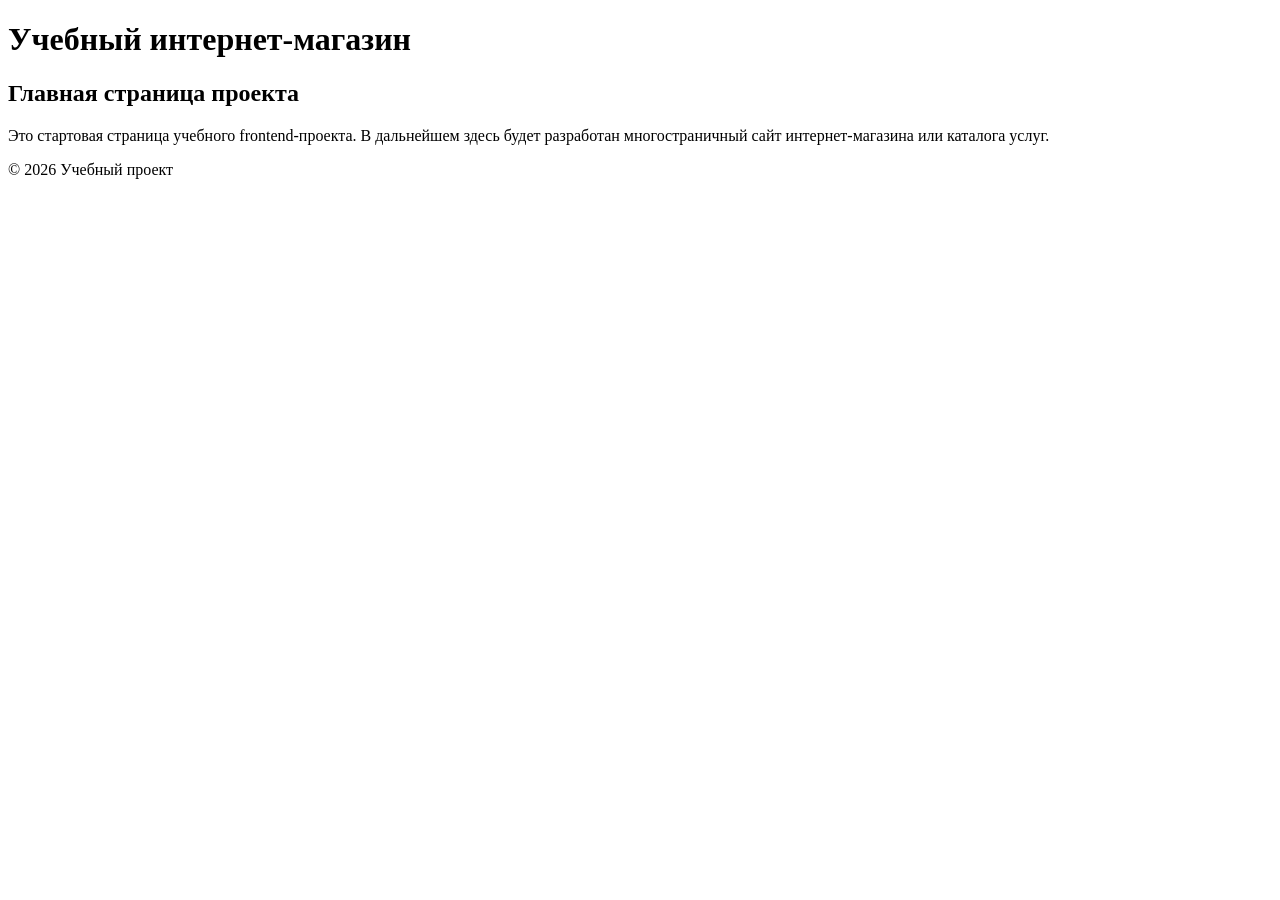
==== index.html @ 7fede2ca "feat: initialize frontend project structure" ====
<!DOCTYPE html>
<html lang="ru">
<head>
  <meta charset="UTF-8">
  <meta name="viewport" content="width=device-width, initial-scale=1.0">
  <title>Каталог товаров</title>
  <link rel="stylesheet" href="css/style.css">
</head>
<body>
  <header>
    <h1>Учебный интернет-магазин</h1>
  </header>

  <main>
    <section>
      <h2>Главная страница проекта</h2>
      <p>
        Это стартовая страница учебного frontend-проекта.
        В дальнейшем здесь будет разработан многостраничный сайт
        интернет-магазина или каталога услуг.
      </p>
    </section>
  </main>

  <footer>
    <p>&copy; 2026 Учебный проект</p>
  </footer>
</body>
</html>
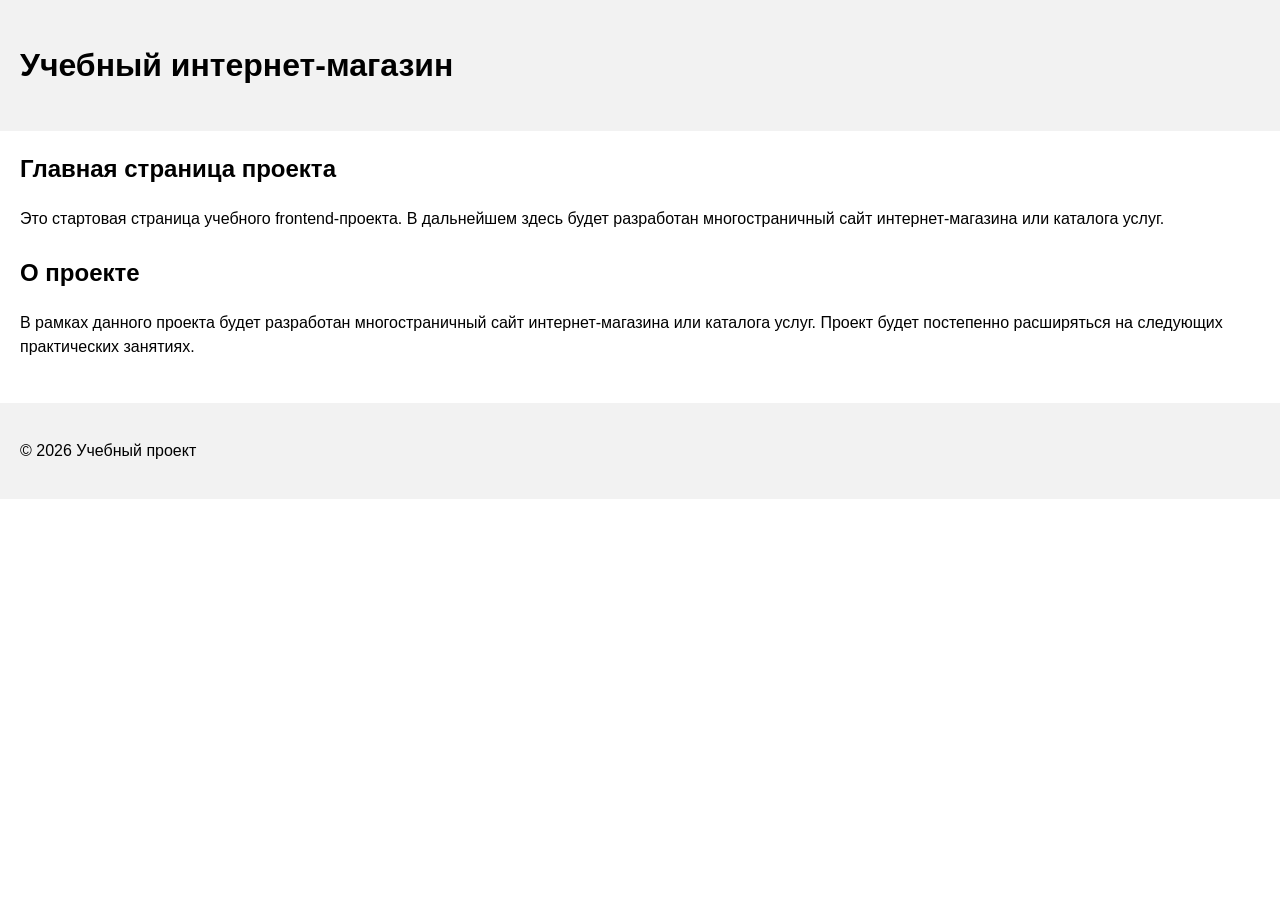
==== commit 4968d30f: "feat: add project description section" ====
--- a/index.html
+++ b/index.html
@@ -20,6 +20,15 @@
         интернет-магазина или каталога услуг.
       </p>
     </section>
+     <section>
+        <h2>О проекте</h2>
+        <p>
+          В рамках данного проекта будет разработан многостраничный сайт
+          интернет-магазина или каталога услуг. Проект будет постепенно
+          расширяться на следующих практических занятиях.
+        </p>
+     </section>
+
   </main>
 
   <footer>
--- a/css/style.css
+++ b/css/style.css
@@ -0,0 +1,26 @@
+body {
+  margin: 0;
+  font-family: Arial, sans-serif;
+  line-height: 1.5;
+}
+
+header,
+main,
+footer {
+  padding: 20px;
+}
+
+header {
+  background-color: #f2f2f2;
+}
+
+footer {
+  background-color: #f2f2f2;
+}
+section {
+  margin-bottom: 24px;
+}
+
+section h2 {
+  margin-top: 0;
+}
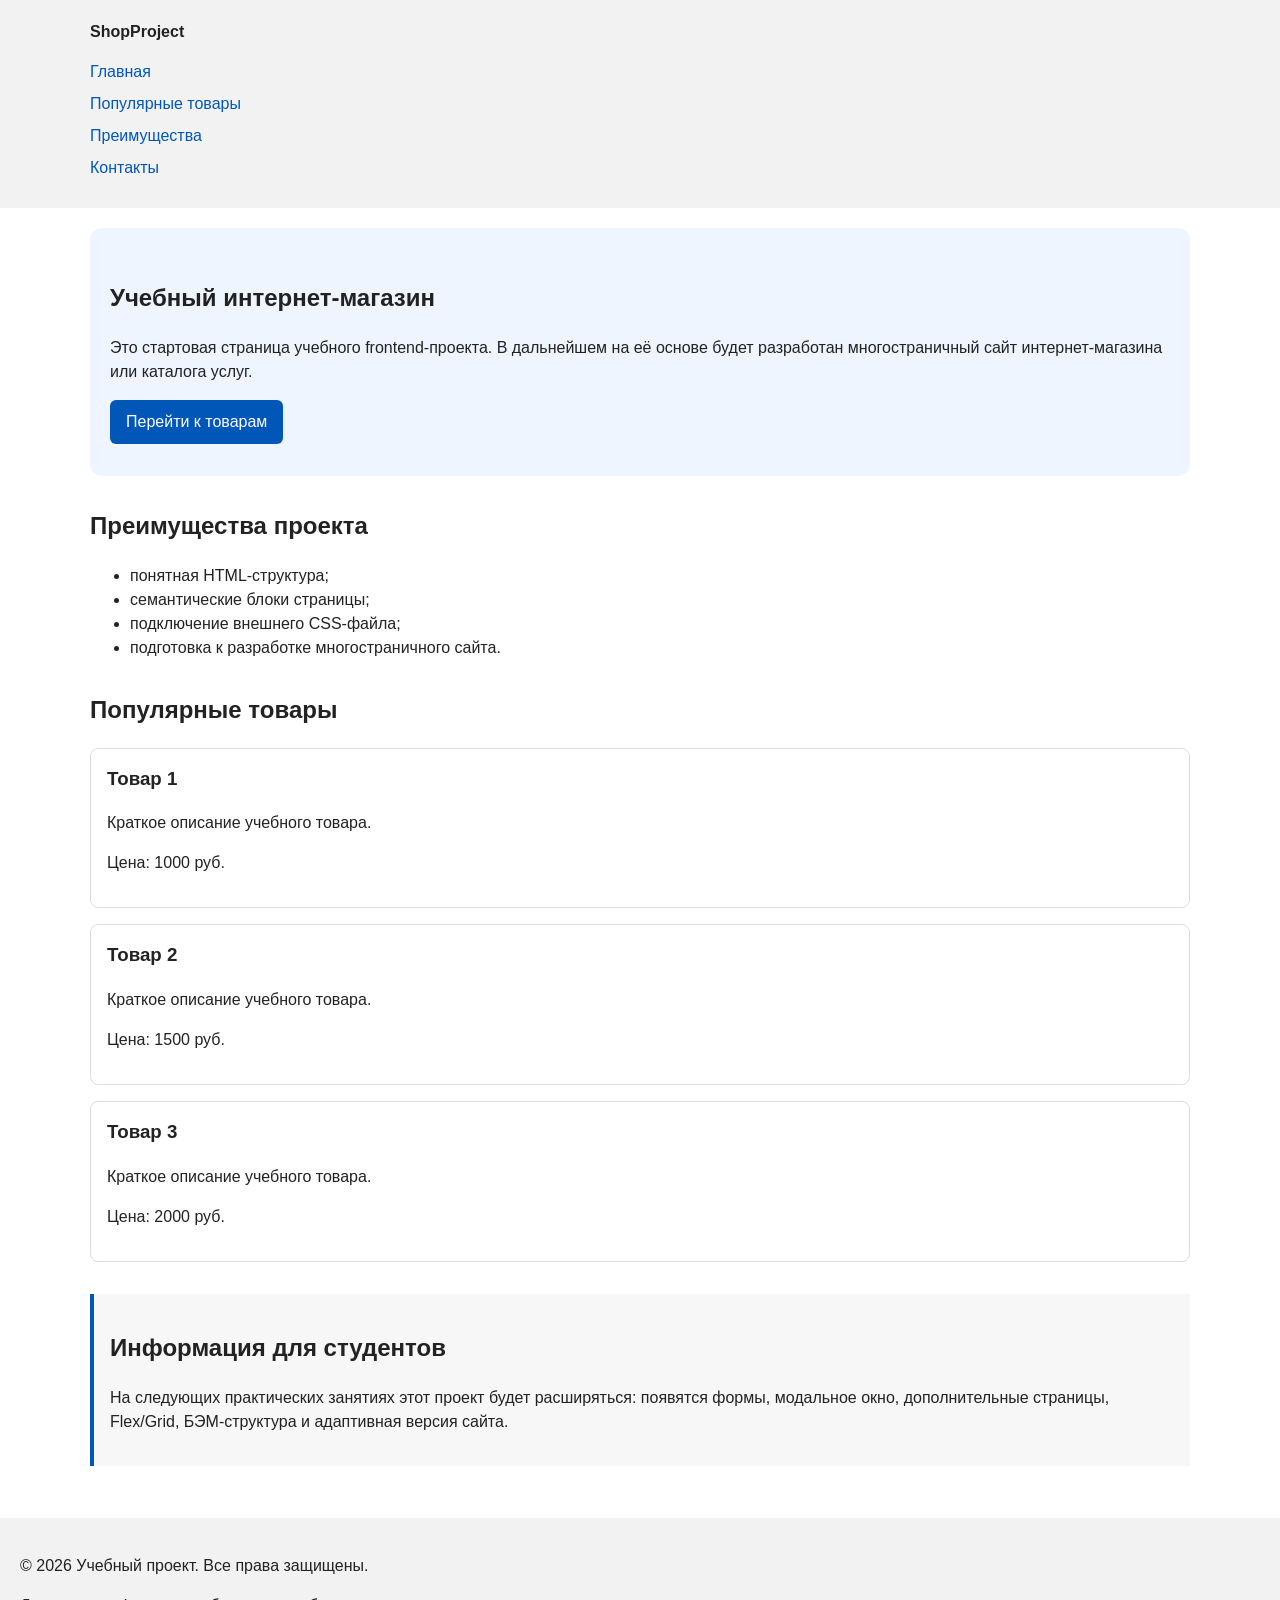
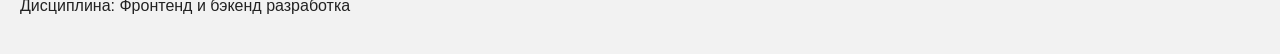
==== commit d8e30e28: "feat: add semantic HTML structure and base CSS styles" ====
--- a/index.html
+++ b/index.html
@@ -8,31 +8,81 @@
 </head>
 <body>
   <header>
-    <h1>Учебный интернет-магазин</h1>
-  </header>
+  <div class="site-header">
+    <a class="site-logo" href="index.html">ShopProject</a>
 
-  <main>
-    <section>
-      <h2>Главная страница проекта</h2>
-      <p>
-        Это стартовая страница учебного frontend-проекта.
-        В дальнейшем здесь будет разработан многостраничный сайт
-        интернет-магазина или каталога услуг.
-      </p>
-    </section>
-     <section>
-        <h2>О проекте</h2>
-        <p>
-          В рамках данного проекта будет разработан многостраничный сайт
-          интернет-магазина или каталога услуг. Проект будет постепенно
-          расширяться на следующих практических занятиях.
-        </p>
-     </section>
+    <nav class="site-nav" aria-label="Основная навигация">
+      <ul class="site-nav__list">
+        <li><a href="index.html">Главная</a></li>
+        <li><a href="#popular">Популярные товары</a></li>
+        <li><a href="#advantages">Преимущества</a></li>
+        <li><a href="#contacts">Контакты</a></li>
+      </ul>
+    </nav>
+  </div>
+</header>
 
-  </main>
 
-  <footer>
-    <p>&copy; 2026 Учебный проект</p>
-  </footer>
+    <main>
+    <!-- Основное содержимое страницы -->
+        <section class="hero">
+            <h1>Учебный интернет-магазин</h1>
+            <p>
+                Это стартовая страница учебного frontend-проекта.
+                В дальнейшем на её основе будет разработан многостраничный сайт
+                интернет-магазина или каталога услуг.
+            </p>
+            <a class="button" href="#popular">Перейти к товарам</a>
+        </section>
+
+        <section class="section" id="advantages">
+            <h2>Преимущества проекта</h2>
+            <ul class="advantages-list">
+                <li>понятная HTML-структура;</li>
+                <li>семантические блоки страницы;</li>
+                <li>подключение внешнего CSS-файла;</li>
+                <li>подготовка к разработке многостраничного сайта.</li>
+            </ul>
+        </section>
+
+        <section class="section" id="popular">
+            <h2>Популярные товары</h2>
+
+            <article class="product-card">
+                <h3>Товар 1</h3>
+                <p>Краткое описание учебного товара.</p>
+                <p>Цена: 1000 руб.</p>
+            </article>
+
+            <article class="product-card">
+                <h3>Товар 2</h3>
+                <p>Краткое описание учебного товара.</p>
+                <p>Цена: 1500 руб.</p>
+            </article>
+
+            <article class="product-card">
+                <h3>Товар 3</h3>
+                <p>Краткое описание учебного товара.</p>
+                <p>Цена: 2000 руб.</p>
+            </article>
+        </section>
+
+        <aside class="aside-info">
+            <h2>Информация для студентов</h2>
+            <p>
+                На следующих практических занятиях этот проект будет расширяться:
+                появятся формы, модальное окно, дополнительные страницы, Flex/Grid,
+                БЭМ-структура и адаптивная версия сайта.
+            </p>
+        </aside>
+
+    </main>
+
+
+    <footer id="contacts">
+        <p>&copy; 2026 Учебный проект. Все права защищены.</p>
+        <p>Дисциплина: Фронтенд и бэкенд разработка</p>
+    </footer>
+
 </body>
 </html>
--- a/css/style.css
+++ b/css/style.css
@@ -1,26 +1,134 @@
-body {
-  margin: 0;
-  font-family: Arial, sans-serif;
-  line-height: 1.5;
+/* Универсальное правило для всех элементов.
+   border-box делает расчёт размеров более понятным:
+   width включает content, padding и border. */
+* {
+    box-sizing: border-box;
 }
 
+/* Убираем стандартный внешний отступ браузера у body.
+   Без этого вокруг страницы может появиться белая рамка. */
+body {
+    margin: 0;
+    font-family: Arial, sans-serif;
+    line-height: 1.5;
+    color: #222222;
+    background-color: #ffffff;
+}
+
+/* Задаём внутренние отступы для основных областей страницы.
+   Это делает содержимое визуально отделённым от краёв окна браузера. */
 header,
 main,
 footer {
-  padding: 20px;
+    padding: 20px;
 }
 
+/* Оформляем шапку страницы.
+   Пока используется простой светло-серый фон. */
 header {
-  background-color: #f2f2f2;
+    background-color: #f2f2f2;
 }
 
+/* Оформляем подвал страницы тем же фоном,
+   чтобы визуально отделить его от основного содержимого. */
 footer {
-  background-color: #f2f2f2;
-}
-section {
-  margin-bottom: 24px;
+    background-color: #f2f2f2;
 }
 
-section h2 {
-  margin-top: 0;
+/* Ограничиваем ширину содержимого шапки,
+   чтобы оно не растягивалось слишком сильно на широких экранах. */
+.site-header {
+    max-width: 1100px;
+    margin: 0 auto;
 }
+
+/* Оформляем текстовый логотип. */
+.site-logo {
+    font-weight: bold;
+    text-decoration: none;
+    color: #222222;
+}
+
+/* Убираем стандартные отступы и маркеры списка навигации. */
+.site-nav__list {
+    padding: 0;
+    margin: 16px 0 0;
+    list-style: none;
+}
+
+/* Добавляем расстояние между пунктами меню. */
+.site-nav__list li {
+    margin-bottom: 8px;
+}
+
+/* Оформляем ссылки меню. */
+.site-nav__list a {
+    color: #0057b8;
+    text-decoration: none;
+}
+
+/* При наведении мыши подчёркиваем ссылку.
+   Подробно состояния интерфейса будут рассмотрены в практической работе 1.7. */
+.site-nav__list a:hover {
+    text-decoration: underline;
+}
+
+/* Hero-блок – первый крупный блок страницы.
+   Он визуально отделяется от остальных разделов фоном и отступами. */
+.hero {
+    max-width: 1100px;
+    margin: 0 auto 32px;
+    padding: 32px 20px;
+    background-color: #eef5ff;
+    border-radius: 12px;
+}
+
+/* Общий класс для разделов страницы. */
+.section {
+    max-width: 1100px;
+    margin: 0 auto 32px;
+}
+
+/* Убираем лишний верхний отступ у заголовков разделов. */
+.section h2 {
+    margin-top: 0;
+}
+
+/* Карточка товара – самостоятельный блок.
+   На следующих занятиях карточки будут доработаны и выстроены в сетку. */
+.product-card {
+    margin-bottom: 16px;
+    padding: 16px;
+    border: 1px solid #dddddd;
+    border-radius: 8px;
+    background-color: #ffffff;
+}
+
+/* Убираем лишний верхний отступ у заголовка карточки. */
+.product-card h3 {
+    margin-top: 0;
+}
+
+/* Пока это обычная ссылка, но визуально она оформляется как кнопка. */
+.button {
+    display: inline-block;
+    padding: 10px 16px;
+    color: #ffffff;
+    background-color: #0057b8;
+    text-decoration: none;
+    border-radius: 6px;
+}
+
+/* Простое состояние наведения для кнопки. */
+.button:hover {
+    background-color: #003f86;
+}
+
+/* Дополнительный информационный блок. */
+.aside-info {
+    max-width: 1100px;
+    margin: 0 auto 32px;
+    padding: 16px;
+    border-left: 4px solid #0057b8;
+    background-color: #f7f7f7;
+}
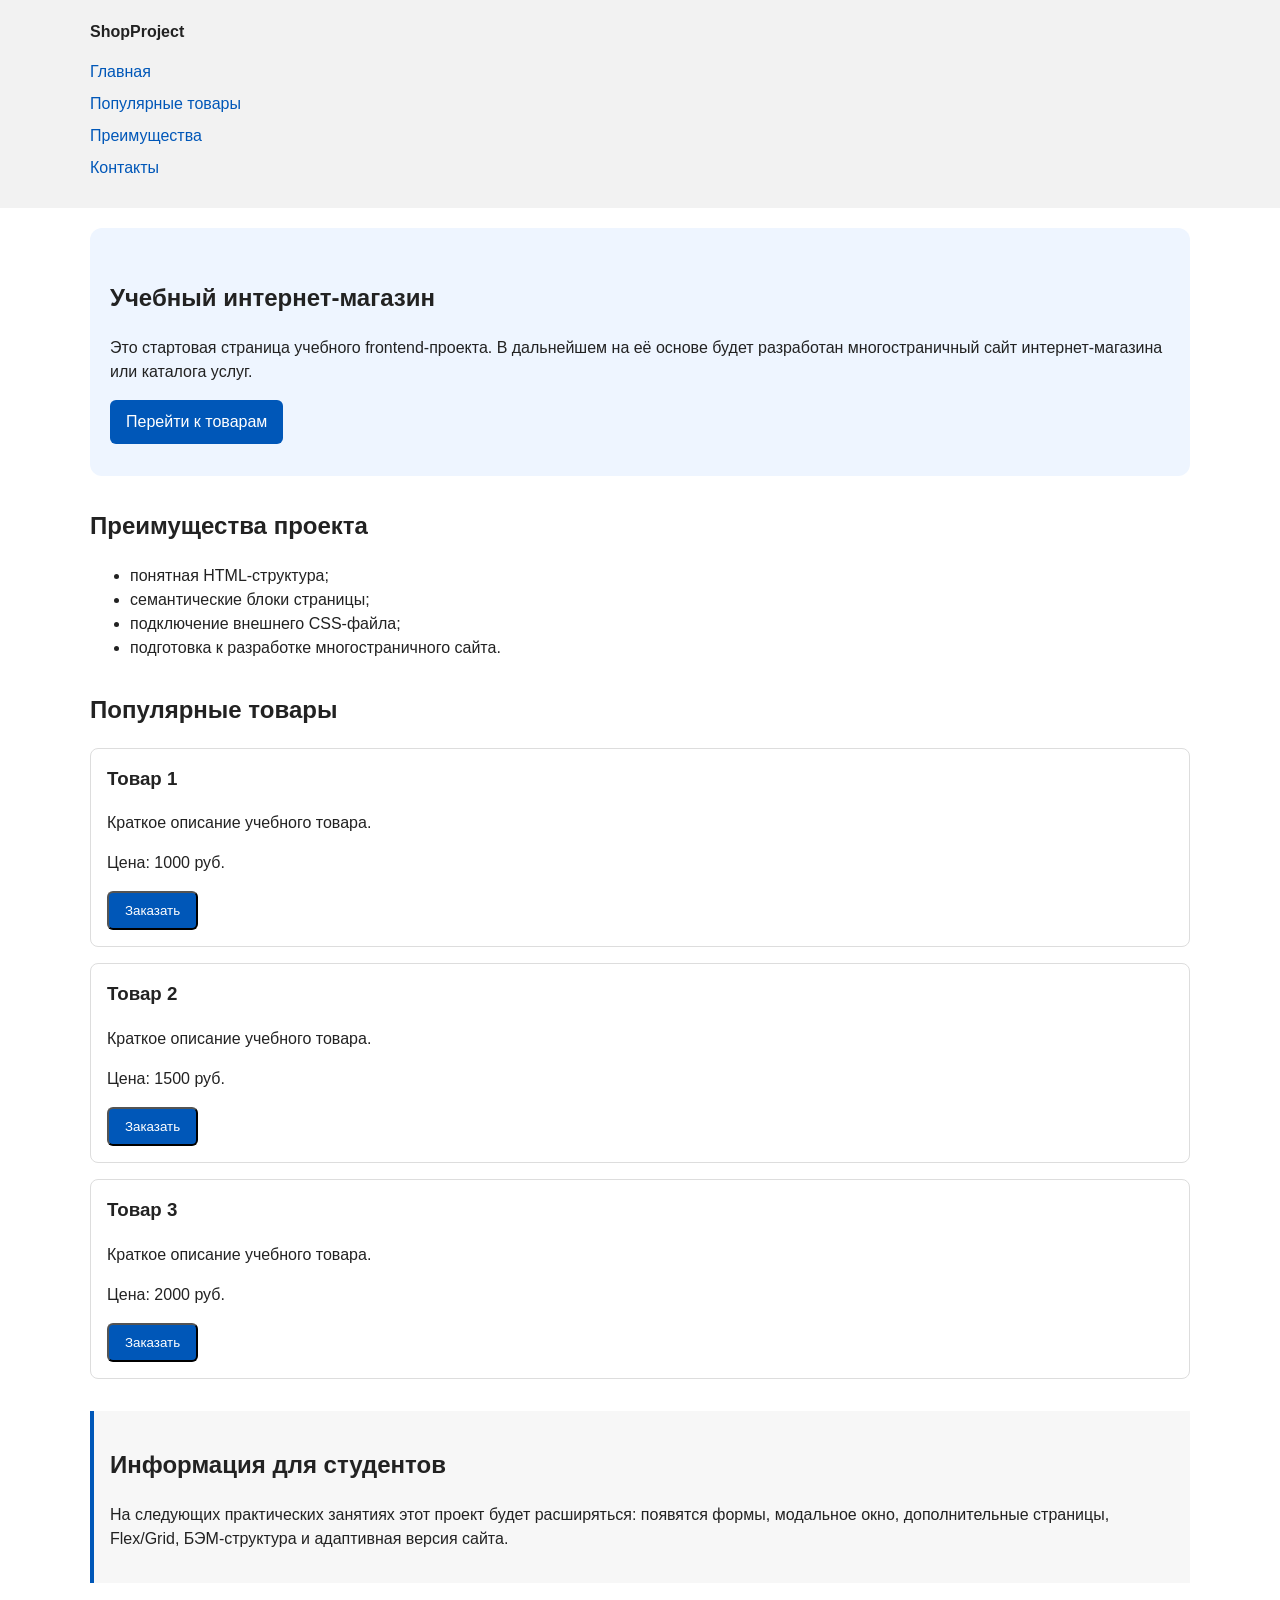
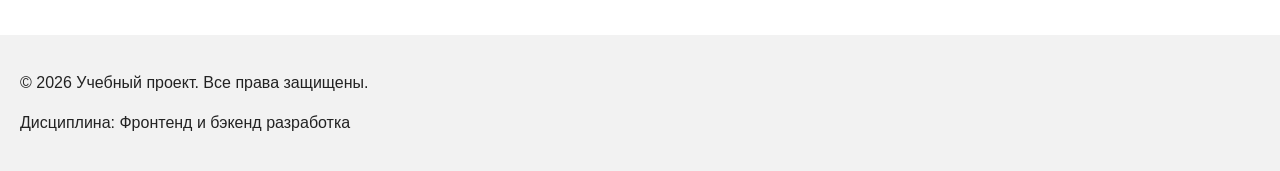
==== commit 82170081: "feat: add order form modal and validation" ====
--- a/index.html
+++ b/index.html
@@ -1,30 +1,30 @@
 <!DOCTYPE html>
 <html lang="ru">
 <head>
-  <meta charset="UTF-8">
-  <meta name="viewport" content="width=device-width, initial-scale=1.0">
-  <title>Каталог товаров</title>
-  <link rel="stylesheet" href="css/style.css">
+    <meta charset="UTF-8">
+    <meta name="viewport" content="width=device-width, initial-scale=1.0">
+    <title>Учебный интернет-магазин</title>
+    <link rel="stylesheet" href="css/style.css">
+    <script src="js/main.js" defer></script>
 </head>
 <body>
-  <header>
-  <div class="site-header">
-    <a class="site-logo" href="index.html">ShopProject</a>
 
-    <nav class="site-nav" aria-label="Основная навигация">
-      <ul class="site-nav__list">
-        <li><a href="index.html">Главная</a></li>
-        <li><a href="#popular">Популярные товары</a></li>
-        <li><a href="#advantages">Преимущества</a></li>
-        <li><a href="#contacts">Контакты</a></li>
-      </ul>
-    </nav>
-  </div>
-</header>
-
+    <header>
+        <div class="site-header">
+            <a class="site-logo" href="index.html">ShopProject</a>
+            <nav class="site-nav" aria-label="Основная навигация">
+                <ul class="site-nav__list">
+                    <li><a href="index.html">Главная</a></li>
+                    <li><a href="#popular">Популярные товары</a></li>
+                    <li><a href="#advantages">Преимущества</a></li>
+                    <li><a href="#contacts">Контакты</a></li>
+                </ul>
+            </nav>
+        </div>
+    </header>
 
     <main>
-    <!-- Основное содержимое страницы -->
+
         <section class="hero">
             <h1>Учебный интернет-магазин</h1>
             <p>
@@ -52,18 +52,27 @@
                 <h3>Товар 1</h3>
                 <p>Краткое описание учебного товара.</p>
                 <p>Цена: 1000 руб.</p>
+                <button class="button product-card__button" type="button" data-product="Товар 1">
+                    Заказать
+                </button>
             </article>
 
             <article class="product-card">
                 <h3>Товар 2</h3>
                 <p>Краткое описание учебного товара.</p>
                 <p>Цена: 1500 руб.</p>
+                <button class="button product-card__button" type="button" data-product="Товар 2">
+                    Заказать
+                </button>
             </article>
 
             <article class="product-card">
                 <h3>Товар 3</h3>
                 <p>Краткое описание учебного товара.</p>
                 <p>Цена: 2000 руб.</p>
+                <button class="button product-card__button" type="button" data-product="Товар 3">
+                    Заказать
+                </button>
             </article>
         </section>
 
@@ -78,11 +87,109 @@
 
     </main>
 
-
     <footer id="contacts">
         <p>&copy; 2026 Учебный проект. Все права защищены.</p>
         <p>Дисциплина: Фронтенд и бэкенд разработка</p>
     </footer>
 
+    <dialog class="order-dialog" id="order-dialog" aria-labelledby="order-dialog-title">
+        <h2 id="order-dialog-title">Оформление заявки</h2>
+
+        <form class="order-form" id="order-form" action="#" method="post" novalidate>
+
+            <input id="selected-product" name="selected-product" type="hidden">
+
+            <div class="form-field">
+                <label for="order-name">Имя</label>
+                <input
+                    id="order-name"
+                    name="name"
+                    type="text"
+                    placeholder="Введите ваше имя"
+                    minlength="2"
+                    autocomplete="given-name"
+                    required
+                >
+            </div>
+
+            <div class="form-field">
+                <label for="order-email">E-mail</label>
+                <input
+                    id="order-email"
+                    name="email"
+                    type="email"
+                    placeholder="example@mail.ru"
+                    autocomplete="email"
+                    required
+                >
+            </div>
+
+            <div class="form-field">
+                <label for="order-phone">Телефон</label>
+                <input
+                    id="order-phone"
+                    name="phone"
+                    type="tel"
+                    inputmode="tel"
+                    placeholder="+7 (900) 000-00-00"
+                    pattern="^\+7 \(\d{3}\) \d{3}-\d{2}-\d{2}$"
+                    required
+                >
+                <small>Формат: +7 (900) 000-00-00</small>
+            </div>
+
+            <div class="form-field">
+                <label for="order-date">Дата связи</label>
+                <input
+                    id="order-date"
+                    name="date"
+                    type="date"
+                >
+            </div>
+
+            <div class="form-field">
+                <label for="order-topic">Тема заявки</label>
+                <select id="order-topic" name="topic" required>
+                    <option value="">Выберите тему</option>
+                    <option value="product">Заказ товара</option>
+                    <option value="consultation">Консультация</option>
+                    <option value="delivery">Доставка</option>
+                </select>
+            </div>
+
+            <div class="form-field">
+                <label for="order-comment">Комментарий</label>
+                <textarea
+                    id="order-comment"
+                    name="comment"
+                    rows="4"
+                    placeholder="Укажите дополнительную информацию"
+                ></textarea>
+            </div>
+
+            <div class="form-field form-field--checkbox">
+                <label>
+                    <input
+                        id="order-agreement"
+                        name="agreement"
+                        type="checkbox"
+                        required
+                    >
+                    Я согласен на обработку данных
+                </label>
+            </div>
+
+            <div class="form-actions">
+                <button type="button" id="close-order-dialog">Закрыть</button>
+                <button type="submit">Отправить заявку</button>
+            </div>
+
+        </form>
+    </dialog>
+
+    <p class="success-message" id="success-message" hidden>
+        Форма успешно отправлена!
+    </p>
+
 </body>
-</html>
+</html>
--- a/css/style.css
+++ b/css/style.css
@@ -1,12 +1,9 @@
-/* Универсальное правило для всех элементов.
-   border-box делает расчёт размеров более понятным:
-   width включает content, padding и border. */
+/* Универсальное правило для всех элементов. */
 * {
     box-sizing: border-box;
 }
 
-/* Убираем стандартный внешний отступ браузера у body.
-   Без этого вокруг страницы может появиться белая рамка. */
+/* Убираем стандартный внешний отступ браузера у body. */
 body {
     margin: 0;
     font-family: Arial, sans-serif;
@@ -15,66 +12,57 @@
     background-color: #ffffff;
 }
 
-/* Задаём внутренние отступы для основных областей страницы.
-   Это делает содержимое визуально отделённым от краёв окна браузера. */
+/* Внутренние отступы для основных областей страницы. */
 header,
 main,
 footer {
     padding: 20px;
 }
 
-/* Оформляем шапку страницы.
-   Пока используется простой светло-серый фон. */
+/* Шапка страницы. */
 header {
     background-color: #f2f2f2;
 }
 
-/* Оформляем подвал страницы тем же фоном,
-   чтобы визуально отделить его от основного содержимого. */
+/* Подвал страницы. */
 footer {
     background-color: #f2f2f2;
 }
 
-/* Ограничиваем ширину содержимого шапки,
-   чтобы оно не растягивалось слишком сильно на широких экранах. */
+/* Ограничиваем ширину содержимого шапки. */
 .site-header {
     max-width: 1100px;
     margin: 0 auto;
 }
 
-/* Оформляем текстовый логотип. */
+/* Текстовый логотип. */
 .site-logo {
     font-weight: bold;
     text-decoration: none;
     color: #222222;
 }
 
-/* Убираем стандартные отступы и маркеры списка навигации. */
+/* Список навигации. */
 .site-nav__list {
     padding: 0;
     margin: 16px 0 0;
     list-style: none;
 }
 
-/* Добавляем расстояние между пунктами меню. */
 .site-nav__list li {
     margin-bottom: 8px;
 }
 
-/* Оформляем ссылки меню. */
 .site-nav__list a {
     color: #0057b8;
     text-decoration: none;
 }
 
-/* При наведении мыши подчёркиваем ссылку.
-   Подробно состояния интерфейса будут рассмотрены в практической работе 1.7. */
 .site-nav__list a:hover {
     text-decoration: underline;
 }
 
-/* Hero-блок – первый крупный блок страницы.
-   Он визуально отделяется от остальных разделов фоном и отступами. */
+/* Hero-блок. */
 .hero {
     max-width: 1100px;
     margin: 0 auto 32px;
@@ -83,19 +71,17 @@
     border-radius: 12px;
 }
 
-/* Общий класс для разделов страницы. */
+/* Общий класс для разделов. */
 .section {
     max-width: 1100px;
     margin: 0 auto 32px;
 }
 
-/* Убираем лишний верхний отступ у заголовков разделов. */
 .section h2 {
     margin-top: 0;
 }
 
-/* Карточка товара – самостоятельный блок.
-   На следующих занятиях карточки будут доработаны и выстроены в сетку. */
+/* Карточка товара. */
 .product-card {
     margin-bottom: 16px;
     padding: 16px;
@@ -104,12 +90,11 @@
     background-color: #ffffff;
 }
 
-/* Убираем лишний верхний отступ у заголовка карточки. */
 .product-card h3 {
     margin-top: 0;
 }
 
-/* Пока это обычная ссылка, но визуально она оформляется как кнопка. */
+/* Кнопка. */
 .button {
     display: inline-block;
     padding: 10px 16px;
@@ -119,7 +104,6 @@
     border-radius: 6px;
 }
 
-/* Простое состояние наведения для кнопки. */
 .button:hover {
     background-color: #003f86;
 }
@@ -131,4 +115,82 @@
     padding: 16px;
     border-left: 4px solid #0057b8;
     background-color: #f7f7f7;
+}
+
+/* Модальное окно. Элемент dialog сам умеет открываться поверх страницы. */
+.order-dialog {
+    width: min(100% - 32px, 560px);
+    padding: 24px;
+    border: none;
+    border-radius: 12px;
+}
+
+/* Затемнение фона за модальным окном. */
+.order-dialog::backdrop {
+    background-color: rgba(0, 0, 0, 0.5);
+}
+
+/* Поле формы. Каждый блок получает нижний отступ. */
+.form-field {
+    margin-bottom: 16px;
+}
+
+/* Подпись поля. */
+.form-field label {
+    display: block;
+    margin-bottom: 6px;
+}
+
+/* Основные поля формы. */
+.form-field input,
+.form-field select,
+.form-field textarea {
+    width: 100%;
+    padding: 10px 12px;
+    border: 1px solid #cccccc;
+    border-radius: 6px;
+    font: inherit;
+}
+
+/* Checkbox не должен занимать всю ширину. */
+.form-field input[type="checkbox"] {
+    width: auto;
+}
+
+/* Подсказка под полем телефона. */
+.form-field small {
+    display: block;
+    margin-top: 4px;
+    color: #666666;
+}
+
+/* Видимый фокус для клавиатурной навигации. */
+.form-field input:focus-visible,
+.form-field select:focus-visible,
+.form-field textarea:focus-visible,
+.form-actions button:focus-visible {
+    outline: 2px solid #0057b8;
+    outline-offset: 2px;
+}
+
+/* Подсветка ошибочных полей.
+   Атрибут aria-invalid будет добавляться через JavaScript. */
+[aria-invalid="true"] {
+    border-color: #b00020;
+}
+
+/* Кнопки формы. */
+.form-actions {
+    display: flex;
+    gap: 12px;
+    margin-top: 20px;
+}
+
+/* Сообщение об успешной отправке. */
+.success-message {
+    max-width: 1100px;
+    margin: 24px auto;
+    padding: 16px;
+    border-left: 4px solid #168a2f;
+    background-color: #eefaf0;
 }
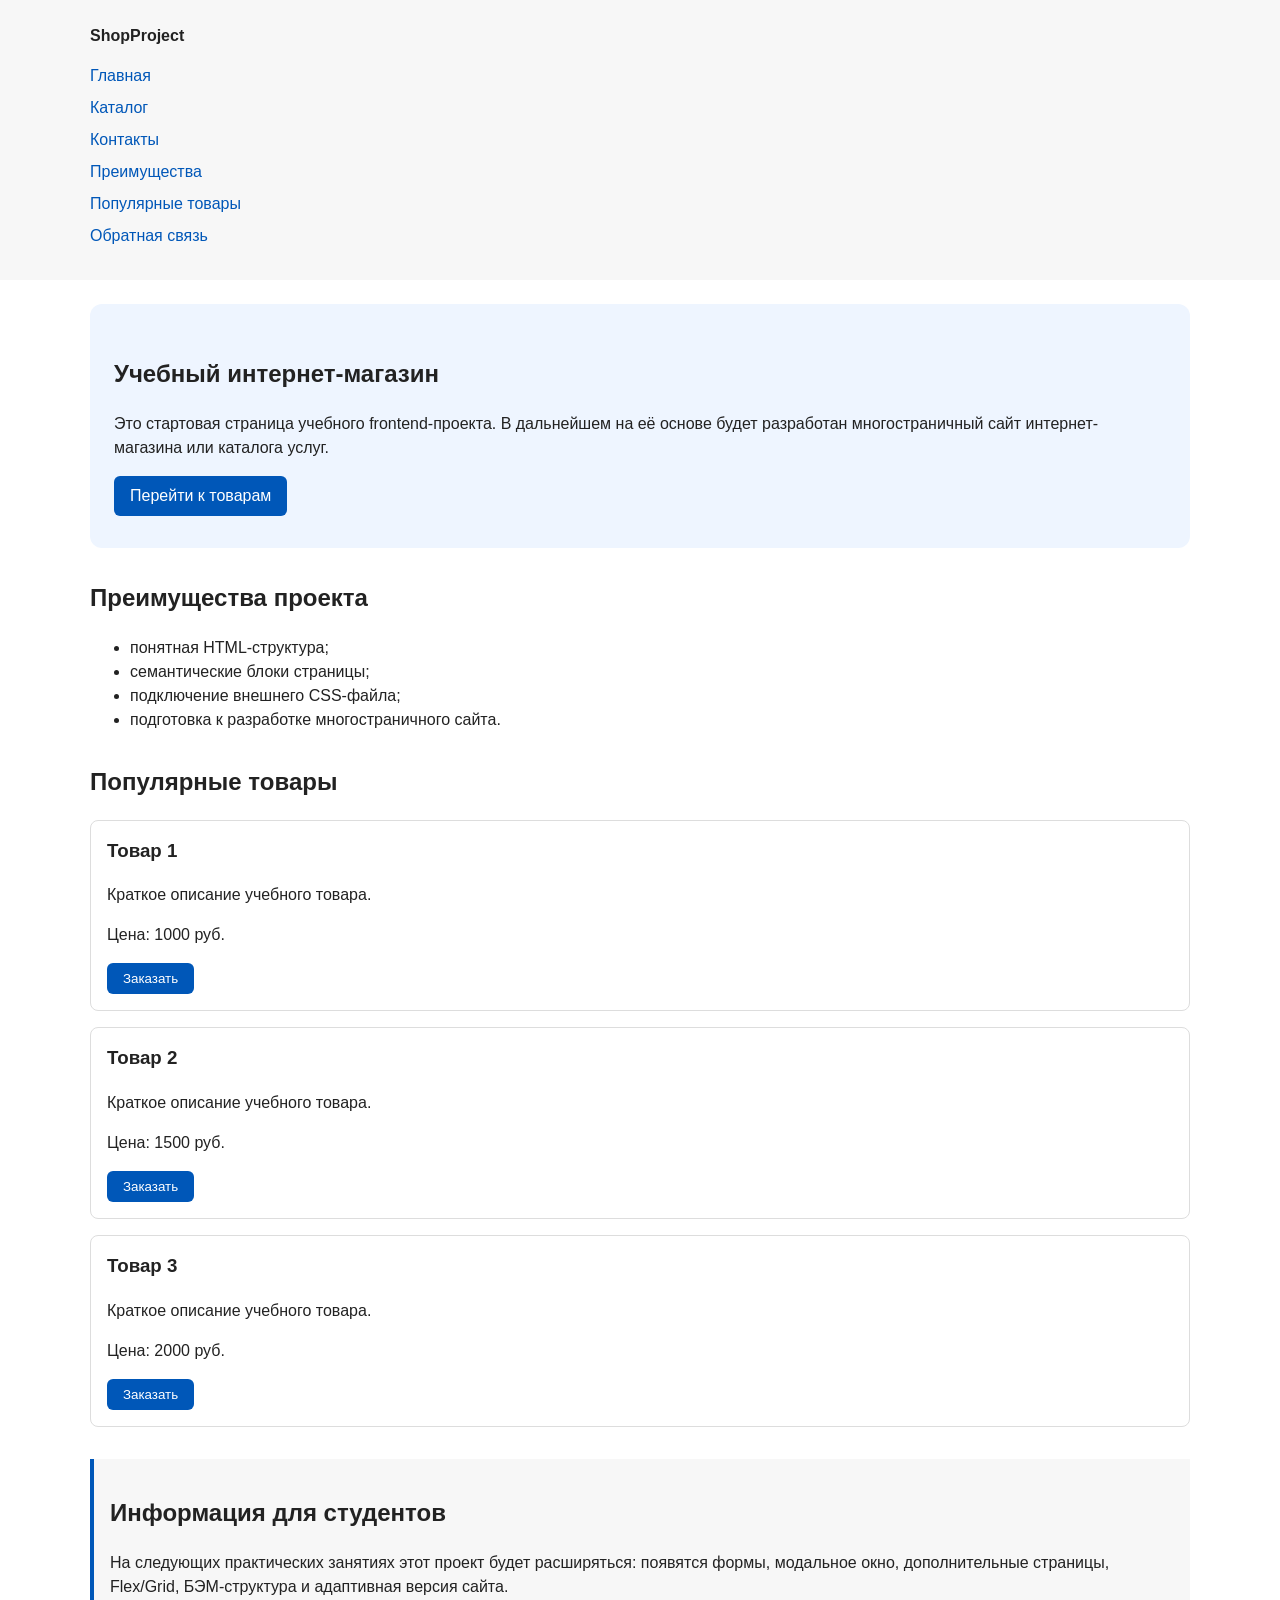
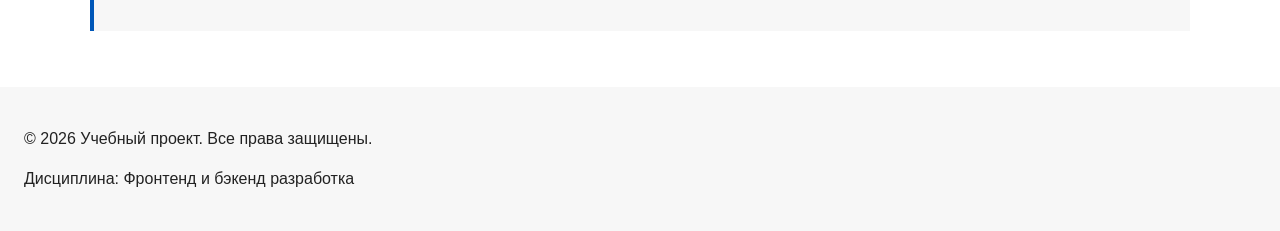
==== commit 55f5a35a: "feat: add multi-page structure navigation and anchors" ====
--- a/index.html
+++ b/index.html
@@ -6,6 +6,11 @@
     <title>Учебный интернет-магазин</title>
     <link rel="stylesheet" href="css/style.css">
     <script src="js/main.js" defer></script>
+
+    <meta property="og:type" content="website">
+    <meta property="og:title" content="Учебный интернет-магазин">
+    <meta property="og:description" content="Учебный frontend-проект интернет-магазина.">
+    <meta property="og:image" content="https://golik-mk-7.github.io/kr1-html-css-shop/images/preview.jpg">
 </head>
 <body>
 
@@ -15,9 +20,11 @@
             <nav class="site-nav" aria-label="Основная навигация">
                 <ul class="site-nav__list">
                     <li><a href="index.html">Главная</a></li>
-                    <li><a href="#popular">Популярные товары</a></li>
-                    <li><a href="#advantages">Преимущества</a></li>
-                    <li><a href="#contacts">Контакты</a></li>
+                    <li><a href="catalog.html">Каталог</a></li>
+                    <li><a href="contacts.html">Контакты</a></li>
+                    <li><a href="index.html#advantages">Преимущества</a></li>
+                    <li><a href="index.html#popular">Популярные товары</a></li>
+                    <li><a href="index.html#contacts">Обратная связь</a></li>
                 </ul>
             </nav>
         </div>
--- a/css/style.css
+++ b/css/style.css
@@ -1,60 +1,137 @@
-/* Универсальное правило для всех элементов. */
+/* ===================================
+   1. Переменные проекта
+   =================================== */
+
+:root {
+    /* Основные цвета проекта */
+    --color-bg: #ffffff;
+    --color-text: #222222;
+    --color-muted: #666666;
+    --color-primary: #0057b8;
+    --color-primary-dark: #003f86;
+    --color-border: #dddddd;
+    --color-surface: #f7f7f7;
+    --color-surface-accent: #eef5ff;
+    --color-danger: #b00020;
+    --color-success: #168a2f;
+    --color-success-bg: #eefaf0;
+    --color-white: #ffffff;
+
+    /* Отступы */
+    --space-xs: 4px;
+    --space-sm: 8px;
+    --space-md: 16px;
+    --space-lg: 24px;
+    --space-xl: 32px;
+
+    /* Скругления */
+    --radius-sm: 6px;
+    --radius-md: 8px;
+    --radius-lg: 12px;
+
+    /* Размеры */
+    --container-width: 1100px;
+}
+
+/* ===================================
+   2. Базовые стили
+   =================================== */
+
 * {
     box-sizing: border-box;
 }
 
-/* Убираем стандартный внешний отступ браузера у body. */
 body {
     margin: 0;
     font-family: Arial, sans-serif;
     line-height: 1.5;
-    color: #222222;
-    background-color: #ffffff;
-}
-
-/* Внутренние отступы для основных областей страницы. */
+    color: var(--color-text);
+    background-color: var(--color-bg);
+}
+
 header,
 main,
 footer {
-    padding: 20px;
-}
-
-/* Шапка страницы. */
+    padding: var(--space-lg);
+}
+
 header {
-    background-color: #f2f2f2;
-}
-
-/* Подвал страницы. */
+    background-color: var(--color-surface);
+}
+
 footer {
-    background-color: #f2f2f2;
-}
-
-/* Ограничиваем ширину содержимого шапки. */
+    background-color: var(--color-surface);
+}
+
+/* ===================================
+   3. Общие элементы интерфейса
+   =================================== */
+
+a {
+    color: var(--color-primary);
+}
+
+a:hover {
+    color: var(--color-primary-dark);
+}
+
+a:focus-visible {
+    outline: 2px solid var(--color-primary);
+    outline-offset: 3px;
+}
+
+.button {
+    display: inline-block;
+    padding: var(--space-sm) var(--space-md);
+    color: var(--color-white);
+    background-color: var(--color-primary);
+    text-decoration: none;
+    border: none;
+    border-radius: var(--radius-sm);
+    cursor: pointer;
+}
+
+.button:hover {
+    background-color: var(--color-primary-dark);
+}
+
+.button:focus-visible {
+    outline: 2px solid var(--color-primary);
+    outline-offset: 3px;
+}
+
+.button:disabled {
+    opacity: 0.6;
+    cursor: not-allowed;
+}
+
+/* ===================================
+   4. Компоненты страницы
+   =================================== */
+
 .site-header {
-    max-width: 1100px;
+    max-width: var(--container-width);
     margin: 0 auto;
 }
 
-/* Текстовый логотип. */
 .site-logo {
     font-weight: bold;
     text-decoration: none;
-    color: #222222;
-}
-
-/* Список навигации. */
+    color: var(--color-text);
+}
+
 .site-nav__list {
     padding: 0;
-    margin: 16px 0 0;
+    margin: var(--space-md) 0 0;
     list-style: none;
 }
 
 .site-nav__list li {
-    margin-bottom: 8px;
+    margin-bottom: var(--space-sm);
 }
 
 .site-nav__list a {
-    color: #0057b8;
+    color: var(--color-primary);
     text-decoration: none;
 }
 
@@ -62,135 +139,144 @@
     text-decoration: underline;
 }
 
-/* Hero-блок. */
 .hero {
-    max-width: 1100px;
-    margin: 0 auto 32px;
-    padding: 32px 20px;
-    background-color: #eef5ff;
-    border-radius: 12px;
-}
-
-/* Общий класс для разделов. */
+    max-width: var(--container-width);
+    margin: 0 auto var(--space-xl);
+    padding: var(--space-xl) var(--space-lg);
+    background-color: var(--color-surface-accent);
+    border-radius: var(--radius-lg);
+}
+
 .section {
-    max-width: 1100px;
-    margin: 0 auto 32px;
+    max-width: var(--container-width);
+    margin: 0 auto var(--space-xl);
 }
 
 .section h2 {
     margin-top: 0;
 }
 
-/* Карточка товара. */
 .product-card {
-    margin-bottom: 16px;
-    padding: 16px;
-    border: 1px solid #dddddd;
-    border-radius: 8px;
-    background-color: #ffffff;
+    margin-bottom: var(--space-md);
+    padding: var(--space-md);
+    border: 1px solid var(--color-border);
+    border-radius: var(--radius-md);
+    background-color: var(--color-bg);
+}
+
+.product-card:hover {
+    border-color: var(--color-primary);
 }
 
 .product-card h3 {
     margin-top: 0;
 }
 
-/* Кнопка. */
-.button {
-    display: inline-block;
-    padding: 10px 16px;
-    color: #ffffff;
-    background-color: #0057b8;
-    text-decoration: none;
-    border-radius: 6px;
-}
-
-.button:hover {
-    background-color: #003f86;
-}
-
-/* Дополнительный информационный блок. */
 .aside-info {
-    max-width: 1100px;
-    margin: 0 auto 32px;
-    padding: 16px;
-    border-left: 4px solid #0057b8;
-    background-color: #f7f7f7;
-}
-
-/* Модальное окно. Элемент dialog сам умеет открываться поверх страницы. */
+    max-width: var(--container-width);
+    margin: 0 auto var(--space-xl);
+    padding: var(--space-md);
+    border-left: 4px solid var(--color-primary);
+    background-color: var(--color-surface);
+}
+
+/* ===================================
+   5. Форма и модальное окно
+   =================================== */
+
 .order-dialog {
     width: min(100% - 32px, 560px);
-    padding: 24px;
+    padding: var(--space-lg);
     border: none;
-    border-radius: 12px;
-}
-
-/* Затемнение фона за модальным окном. */
+    border-radius: var(--radius-lg);
+}
+
 .order-dialog::backdrop {
     background-color: rgba(0, 0, 0, 0.5);
 }
 
-/* Поле формы. Каждый блок получает нижний отступ. */
 .form-field {
-    margin-bottom: 16px;
-}
-
-/* Подпись поля. */
+    margin-bottom: var(--space-md);
+}
+
 .form-field label {
     display: block;
-    margin-bottom: 6px;
-}
-
-/* Основные поля формы. */
+    margin-bottom: var(--space-xs);
+}
+
 .form-field input,
 .form-field select,
 .form-field textarea {
     width: 100%;
     padding: 10px 12px;
-    border: 1px solid #cccccc;
-    border-radius: 6px;
+    border: 1px solid var(--color-border);
+    border-radius: var(--radius-sm);
     font: inherit;
 }
 
-/* Checkbox не должен занимать всю ширину. */
 .form-field input[type="checkbox"] {
     width: auto;
 }
 
-/* Подсказка под полем телефона. */
 .form-field small {
     display: block;
-    margin-top: 4px;
-    color: #666666;
-}
-
-/* Видимый фокус для клавиатурной навигации. */
+    margin-top: var(--space-xs);
+    color: var(--color-muted);
+}
+
+.form-field input:hover,
+.form-field select:hover,
+.form-field textarea:hover {
+    border-color: var(--color-primary);
+}
+
 .form-field input:focus-visible,
 .form-field select:focus-visible,
 .form-field textarea:focus-visible,
 .form-actions button:focus-visible {
-    outline: 2px solid #0057b8;
-    outline-offset: 2px;
-}
-
-/* Подсветка ошибочных полей.
-   Атрибут aria-invalid будет добавляться через JavaScript. */
+    outline: 2px solid var(--color-primary);
+    outline-offset: 3px;
+}
+
 [aria-invalid="true"] {
-    border-color: #b00020;
-}
-
-/* Кнопки формы. */
+    border-color: var(--color-danger);
+}
+
 .form-actions {
     display: flex;
-    gap: 12px;
-    margin-top: 20px;
-}
-
-/* Сообщение об успешной отправке. */
+    gap: var(--space-md);
+    margin-top: var(--space-lg);
+}
+
 .success-message {
-    max-width: 1100px;
-    margin: 24px auto;
-    padding: 16px;
-    border-left: 4px solid #168a2f;
-    background-color: #eefaf0;
+    max-width: var(--container-width);
+    margin: var(--space-lg) auto;
+    padding: var(--space-md);
+    border-left: 4px solid var(--color-success);
+    background-color: var(--color-success-bg);
+}
+
+.breadcrumbs {
+    max-width: var(--container-width);
+    margin: 0 auto var(--space-md);
+    font-size: 14px;
+    color: var(--color-muted);
+}
+
+.breadcrumbs a {
+    color: var(--color-primary);
+}
+
+.breadcrumbs span::before {
+    content: " / ";
+    color: var(--color-muted);
+}
+
+html {
+    scroll-behavior: smooth;
+}
+
+:target {
+    outline: 2px dashed var(--color-primary);
+    outline-offset: 4px;
 }
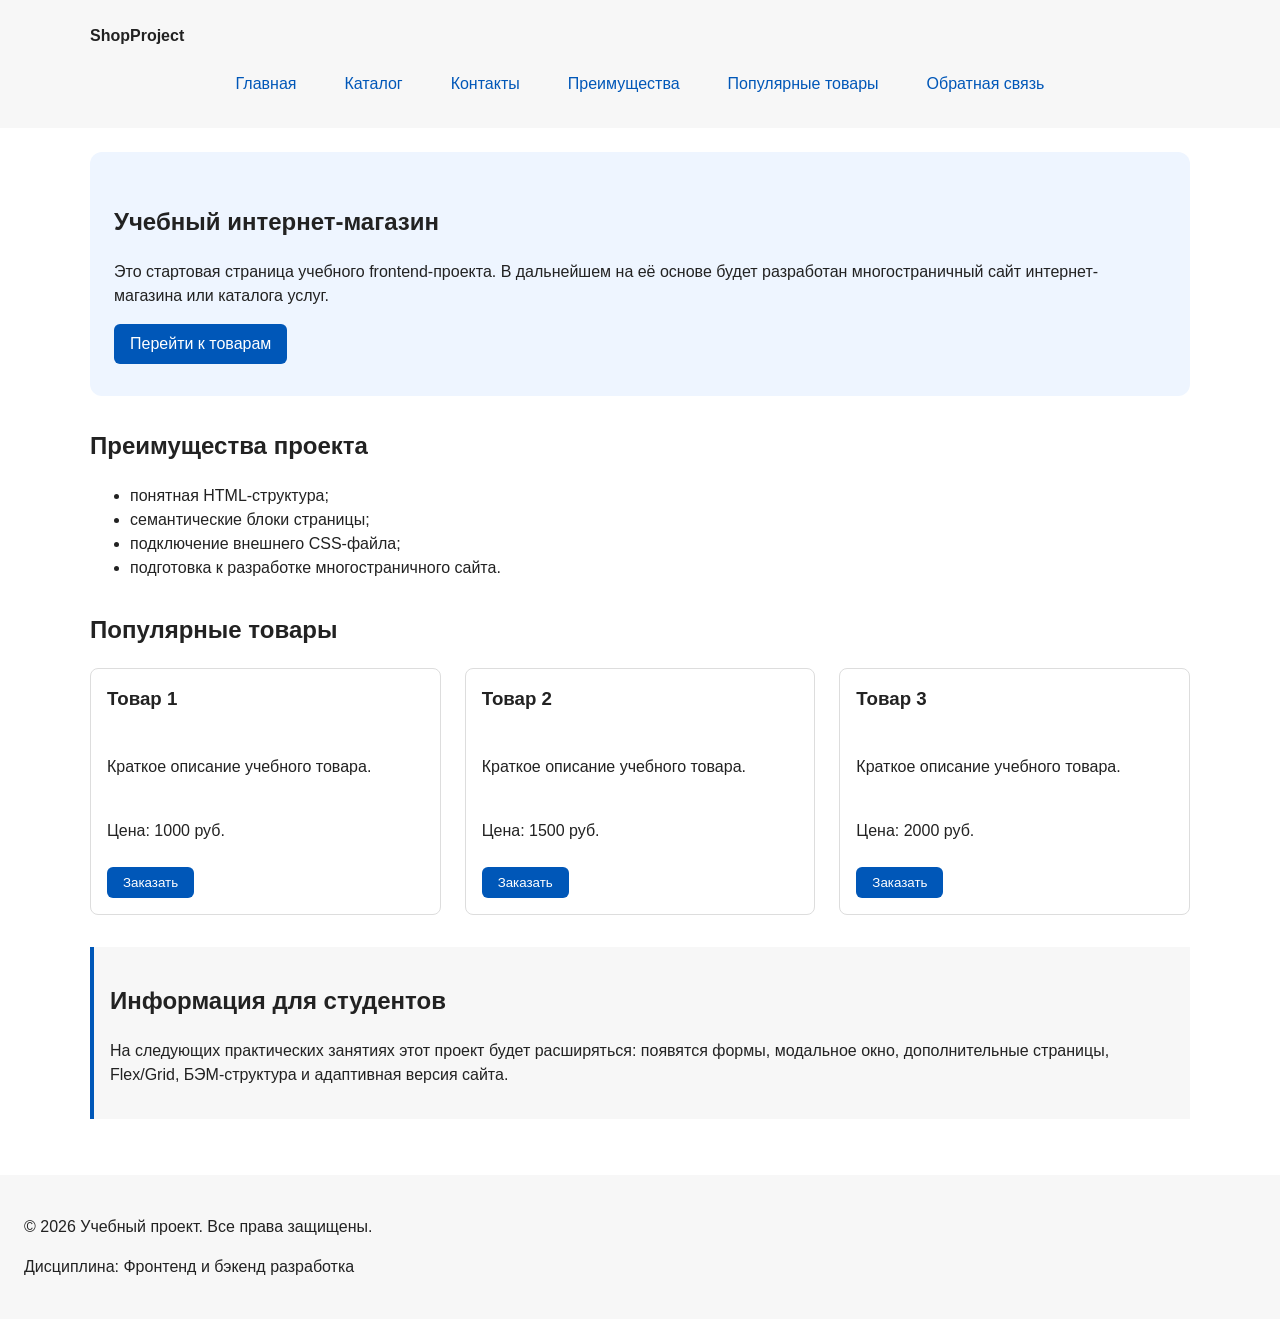
==== commit 57a64802: "feat: add flex navigation and grid catalog layout" ====
--- a/index.html
+++ b/index.html
@@ -55,32 +55,36 @@
         <section class="section" id="popular">
             <h2>Популярные товары</h2>
 
-            <article class="product-card">
-                <h3>Товар 1</h3>
-                <p>Краткое описание учебного товара.</p>
-                <p>Цена: 1000 руб.</p>
-                <button class="button product-card__button" type="button" data-product="Товар 1">
-                    Заказать
-                </button>
-            </article>
-
-            <article class="product-card">
-                <h3>Товар 2</h3>
-                <p>Краткое описание учебного товара.</p>
-                <p>Цена: 1500 руб.</p>
-                <button class="button product-card__button" type="button" data-product="Товар 2">
-                    Заказать
-                </button>
-            </article>
-
-            <article class="product-card">
-                <h3>Товар 3</h3>
-                <p>Краткое описание учебного товара.</p>
-                <p>Цена: 2000 руб.</p>
-                <button class="button product-card__button" type="button" data-product="Товар 3">
-                    Заказать
-                </button>
-            </article>
+            <div class="products-grid">
+
+                <article class="product-card">
+                    <h3>Товар 1</h3>
+                    <p>Краткое описание учебного товара.</p>
+                    <p>Цена: 1000 руб.</p>
+                    <button class="button product-card__button" type="button" data-product="Товар 1">
+                        Заказать
+                    </button>
+                </article>
+
+                <article class="product-card">
+                    <h3>Товар 2</h3>
+                    <p>Краткое описание учебного товара.</p>
+                    <p>Цена: 1500 руб.</p>
+                    <button class="button product-card__button" type="button" data-product="Товар 2">
+                        Заказать
+                    </button>
+                </article>
+
+                <article class="product-card">
+                    <h3>Товар 3</h3>
+                    <p>Краткое описание учебного товара.</p>
+                    <p>Цена: 2000 руб.</p>
+                    <button class="button product-card__button" type="button" data-product="Товар 3">
+                        Заказать
+                    </button>
+                </article>
+
+            </div>
         </section>
 
         <aside class="aside-info">
--- a/css/style.css
+++ b/css/style.css
@@ -121,22 +121,27 @@
 }
 
 .site-nav__list {
+    display: flex;
+    flex-wrap: wrap;
+    justify-content: center;
+    align-items: center;
+    gap: var(--space-md);
     padding: 0;
     margin: var(--space-md) 0 0;
     list-style: none;
 }
 
-.site-nav__list li {
-    margin-bottom: var(--space-sm);
-}
-
 .site-nav__list a {
+    display: inline-block;
+    padding: var(--space-sm) var(--space-md);
     color: var(--color-primary);
     text-decoration: none;
+    border-radius: var(--radius-sm);
 }
 
 .site-nav__list a:hover {
-    text-decoration: underline;
+    color: var(--color-white);
+    background-color: var(--color-primary);
 }
 
 .hero {
@@ -156,8 +161,17 @@
     margin-top: 0;
 }
 
+.products-grid {
+    display: grid;
+    grid-template-columns: repeat(3, 1fr);
+    gap: var(--space-lg);
+}
+
 .product-card {
-    margin-bottom: var(--space-md);
+    display: flex;
+    flex-direction: column;
+    gap: var(--space-sm);
+    margin-bottom: 0;
     padding: var(--space-md);
     border: 1px solid var(--color-border);
     border-radius: var(--radius-md);
@@ -170,6 +184,11 @@
 
 .product-card h3 {
     margin-top: 0;
+}
+
+.product-card .button {
+    margin-top: auto;
+    align-self: flex-start;
 }
 
 .aside-info {
@@ -256,6 +275,8 @@
     background-color: var(--color-success-bg);
 }
 
+/* Хлебные крошки */
+
 .breadcrumbs {
     max-width: var(--container-width);
     margin: 0 auto var(--space-md);
@@ -272,6 +293,8 @@
     color: var(--color-muted);
 }
 
+/* Плавная прокрутка и подсветка якорей */
+
 html {
     scroll-behavior: smooth;
 }
@@ -279,4 +302,60 @@
 :target {
     outline: 2px dashed var(--color-primary);
     outline-offset: 4px;
+}
+
+/* ===================================
+   6. Каталог: фильтры + товары
+   =================================== */
+
+.catalog-layout {
+    max-width: var(--container-width);
+    margin: 0 auto var(--space-xl);
+    display: grid;
+    grid-template-columns: 260px 1fr;
+    grid-template-areas: "filters products";
+    gap: var(--space-lg);
+}
+
+.catalog-filters {
+    grid-area: filters;
+    padding: var(--space-md);
+    border: 1px solid var(--color-border);
+    border-radius: var(--radius-md);
+    background-color: var(--color-surface);
+}
+
+.catalog-products {
+    grid-area: products;
+}
+
+/* Форма фильтров */
+
+.filters-form {
+    display: grid;
+    gap: var(--space-md);
+}
+
+.filters-form fieldset {
+    margin: 0;
+    padding: var(--space-md);
+    border: 1px solid var(--color-border);
+    border-radius: var(--radius-sm);
+}
+
+.filters-form legend {
+    font-weight: 700;
+}
+
+.filters-form label {
+    display: block;
+    margin-bottom: var(--space-sm);
+}
+
+.filters-form input[type="number"] {
+    width: 100%;
+    padding: 8px 10px;
+    border: 1px solid var(--color-border);
+    border-radius: var(--radius-sm);
+    font: inherit;
 }
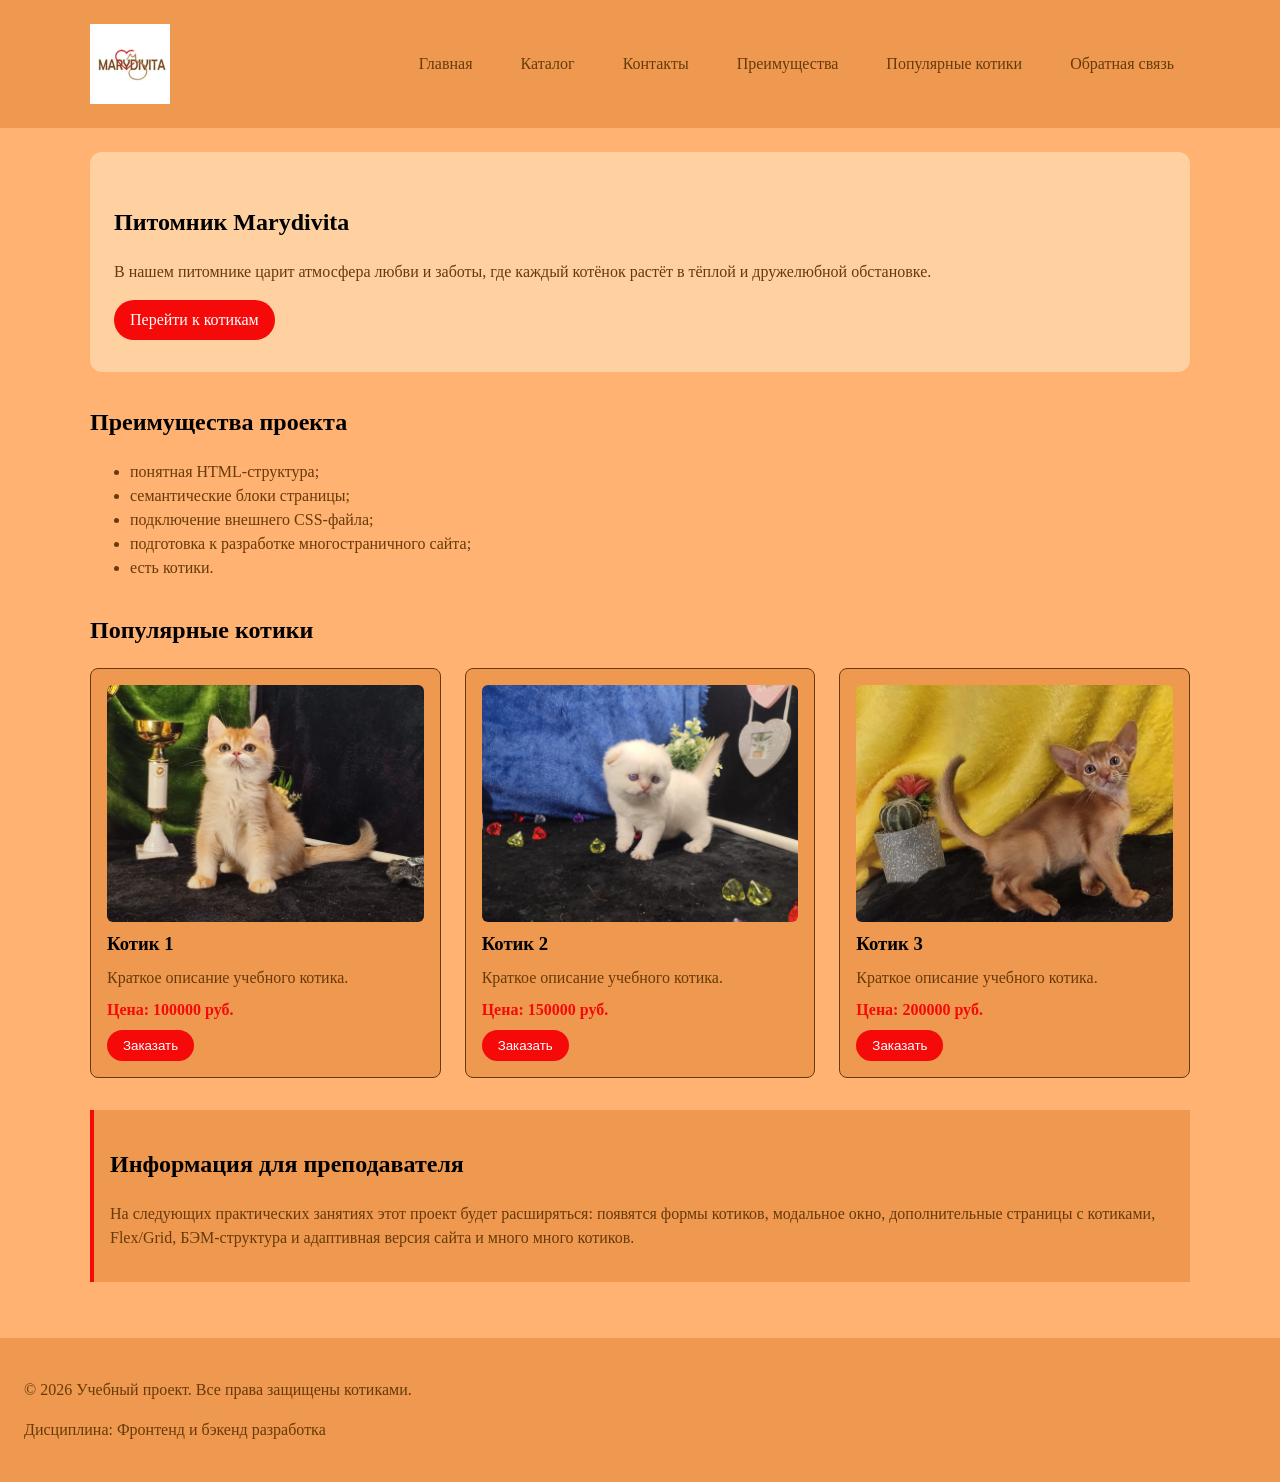
==== commit 05881823: "style: apply Marydivita theme with logo and product images" ====
--- a/index.html
+++ b/index.html
@@ -3,27 +3,29 @@
 <head>
     <meta charset="UTF-8">
     <meta name="viewport" content="width=device-width, initial-scale=1.0">
-    <title>Учебный интернет-магазин</title>
+    <title>Учебный интернет-магазин по моему питомнику</title>
     <link rel="stylesheet" href="css/style.css">
     <script src="js/main.js" defer></script>
 
     <meta property="og:type" content="website">
-    <meta property="og:title" content="Учебный интернет-магазин">
-    <meta property="og:description" content="Учебный frontend-проект интернет-магазина.">
+    <meta property="og:title" content="Учебный интернет-магазин по моему питомнику">
+    <meta property="og:description" content="Учебный frontend-проект интернет-магазина по моему питомнику.">
     <meta property="og:image" content="https://golik-mk-7.github.io/kr1-html-css-shop/images/preview.jpg">
 </head>
 <body>
 
     <header>
         <div class="site-header">
-            <a class="site-logo" href="index.html">ShopProject</a>
+            <a class="site-logo" href="index.html">
+                <img src="images/logo.jpg" alt="ShopProject" class="site-logo__img">
+            </a>
             <nav class="site-nav" aria-label="Основная навигация">
                 <ul class="site-nav__list">
                     <li><a href="index.html">Главная</a></li>
                     <li><a href="catalog.html">Каталог</a></li>
                     <li><a href="contacts.html">Контакты</a></li>
                     <li><a href="index.html#advantages">Преимущества</a></li>
-                    <li><a href="index.html#popular">Популярные товары</a></li>
+                    <li><a href="index.html#popular">Популярные котики</a></li>
                     <li><a href="index.html#contacts">Обратная связь</a></li>
                 </ul>
             </nav>
@@ -33,13 +35,12 @@
     <main>
 
         <section class="hero">
-            <h1>Учебный интернет-магазин</h1>
+            <h1>Питомник Marydivita</h1>
             <p>
-                Это стартовая страница учебного frontend-проекта.
-                В дальнейшем на её основе будет разработан многостраничный сайт
-                интернет-магазина или каталога услуг.
+                В нашем питомнике царит атмосфера любви и заботы,
+                где каждый котёнок растёт в тёплой и дружелюбной обстановке.
             </p>
-            <a class="button" href="#popular">Перейти к товарам</a>
+            <a class="button" href="#popular">Перейти к котикам</a>
         </section>
 
         <section class="section" id="advantages">
@@ -48,37 +49,41 @@
                 <li>понятная HTML-структура;</li>
                 <li>семантические блоки страницы;</li>
                 <li>подключение внешнего CSS-файла;</li>
-                <li>подготовка к разработке многостраничного сайта.</li>
+                <li>подготовка к разработке многостраничного сайта;</li>
+                <li>есть котики.</li>
             </ul>
         </section>
 
         <section class="section" id="popular">
-            <h2>Популярные товары</h2>
+            <h2>Популярные котики</h2>
 
             <div class="products-grid">
 
                 <article class="product-card">
-                    <h3>Товар 1</h3>
-                    <p>Краткое описание учебного товара.</p>
-                    <p>Цена: 1000 руб.</p>
+                    <img class="product-card__image" src="images/cat-1.jpg" alt="Товар 1">
+                    <h3>Котик 1</h3>
+                    <p>Краткое описание учебного котика.</p>
+                    <p class="product-card__price">Цена: 100000 руб.</p>
                     <button class="button product-card__button" type="button" data-product="Товар 1">
                         Заказать
                     </button>
                 </article>
 
                 <article class="product-card">
-                    <h3>Товар 2</h3>
-                    <p>Краткое описание учебного товара.</p>
-                    <p>Цена: 1500 руб.</p>
+                    <img class="product-card__image" src="images/cat-2.jpg" alt="Товар 2">
+                    <h3>Котик 2</h3>
+                    <p>Краткое описание учебного котика.</p>
+                    <p class="product-card__price">Цена: 150000 руб.</p>
                     <button class="button product-card__button" type="button" data-product="Товар 2">
                         Заказать
                     </button>
                 </article>
 
                 <article class="product-card">
-                    <h3>Товар 3</h3>
-                    <p>Краткое описание учебного товара.</p>
-                    <p>Цена: 2000 руб.</p>
+                    <img class="product-card__image" src="images/cat-3.jpg" alt="Товар 3">
+                    <h3>Котик 3</h3>
+                    <p>Краткое описание учебного котика.</p>
+                    <p class="product-card__price">Цена: 200000 руб.</p>
                     <button class="button product-card__button" type="button" data-product="Товар 3">
                         Заказать
                     </button>
@@ -88,18 +93,18 @@
         </section>
 
         <aside class="aside-info">
-            <h2>Информация для студентов</h2>
+            <h2>Информация для преподавателя</h2>
             <p>
                 На следующих практических занятиях этот проект будет расширяться:
-                появятся формы, модальное окно, дополнительные страницы, Flex/Grid,
-                БЭМ-структура и адаптивная версия сайта.
+                появятся формы котиков, модальное окно, дополнительные страницы с котиками, Flex/Grid,
+                БЭМ-структура и адаптивная версия сайта и много много котиков.
             </p>
         </aside>
 
     </main>
 
     <footer id="contacts">
-        <p>&copy; 2026 Учебный проект. Все права защищены.</p>
+        <p>&copy; 2026 Учебный проект. Все права защищены котиками.</p>
         <p>Дисциплина: Фронтенд и бэкенд разработка</p>
     </footer>
 
@@ -112,50 +117,23 @@
 
             <div class="form-field">
                 <label for="order-name">Имя</label>
-                <input
-                    id="order-name"
-                    name="name"
-                    type="text"
-                    placeholder="Введите ваше имя"
-                    minlength="2"
-                    autocomplete="given-name"
-                    required
-                >
+                <input id="order-name" name="name" type="text" placeholder="Введите ваше имя" minlength="2" autocomplete="given-name" required>
             </div>
 
             <div class="form-field">
                 <label for="order-email">E-mail</label>
-                <input
-                    id="order-email"
-                    name="email"
-                    type="email"
-                    placeholder="example@mail.ru"
-                    autocomplete="email"
-                    required
-                >
+                <input id="order-email" name="email" type="email" placeholder="example@mail.ru" autocomplete="email" required>
             </div>
 
             <div class="form-field">
                 <label for="order-phone">Телефон</label>
-                <input
-                    id="order-phone"
-                    name="phone"
-                    type="tel"
-                    inputmode="tel"
-                    placeholder="+7 (900) 000-00-00"
-                    pattern="^\+7 \(\d{3}\) \d{3}-\d{2}-\d{2}$"
-                    required
-                >
+                <input id="order-phone" name="phone" type="tel" inputmode="tel" placeholder="+7 (900) 000-00-00" pattern="^\+7 \(\d{3}\) \d{3}-\d{2}-\d{2}$" required>
                 <small>Формат: +7 (900) 000-00-00</small>
             </div>
 
             <div class="form-field">
                 <label for="order-date">Дата связи</label>
-                <input
-                    id="order-date"
-                    name="date"
-                    type="date"
-                >
+                <input id="order-date" name="date" type="date">
             </div>
 
             <div class="form-field">
@@ -170,22 +148,12 @@
 
             <div class="form-field">
                 <label for="order-comment">Комментарий</label>
-                <textarea
-                    id="order-comment"
-                    name="comment"
-                    rows="4"
-                    placeholder="Укажите дополнительную информацию"
-                ></textarea>
+                <textarea id="order-comment" name="comment" rows="4" placeholder="Укажите дополнительную информацию"></textarea>
             </div>
 
             <div class="form-field form-field--checkbox">
                 <label>
-                    <input
-                        id="order-agreement"
-                        name="agreement"
-                        type="checkbox"
-                        required
-                    >
+                    <input id="order-agreement" name="agreement" type="checkbox" required>
                     Я согласен на обработку данных
                 </label>
             </div>
--- a/css/style.css
+++ b/css/style.css
@@ -3,15 +3,17 @@
    =================================== */
 
 :root {
-    /* Основные цвета проекта */
-    --color-bg: #ffffff;
-    --color-text: #222222;
-    --color-muted: #666666;
-    --color-primary: #0057b8;
-    --color-primary-dark: #003f86;
-    --color-border: #dddddd;
-    --color-surface: #f7f7f7;
-    --color-surface-accent: #eef5ff;
+    /* Цвета из макета Marydivita */
+    --color-bg: #ffb271;
+    --color-text: #673a09;
+    --color-heading: #000000;
+    --color-primary: #f50909;
+    --color-primary-dark: #c40707;
+    --color-muted: #8a5a2b;
+    --color-border: #673a09;
+    --color-surface: #ef9950;
+    --color-surface-accent: #ffd0a0;
+    --color-card: #ef9950;
     --color-danger: #b00020;
     --color-success: #168a2f;
     --color-success-bg: #eefaf0;
@@ -43,10 +45,16 @@
 
 body {
     margin: 0;
-    font-family: Arial, sans-serif;
+    font-family: Georgia, "Times New Roman", serif;
     line-height: 1.5;
     color: var(--color-text);
     background-color: var(--color-bg);
+}
+
+h1,
+h2,
+h3 {
+    color: var(--color-heading);
 }
 
 header,
@@ -69,6 +77,9 @@
 
 a {
     color: var(--color-primary);
+    text-decoration: underline;
+    text-decoration-thickness: 3px;
+    text-underline-offset: 3px;
 }
 
 a:hover {
@@ -87,7 +98,7 @@
     background-color: var(--color-primary);
     text-decoration: none;
     border: none;
-    border-radius: var(--radius-sm);
+    border-radius: 999px;
     cursor: pointer;
 }
 
@@ -112,12 +123,22 @@
 .site-header {
     max-width: var(--container-width);
     margin: 0 auto;
+    display: flex;
+    align-items: center;
+    justify-content: space-between;
+    gap: var(--space-lg);
+    flex-wrap: wrap;
 }
 
 .site-logo {
-    font-weight: bold;
-    text-decoration: none;
-    color: var(--color-text);
+    display: inline-flex;
+    align-items: center;
+}
+
+.site-logo__img {
+    display: block;
+    height: 80px;
+    widtht: 80px;
 }
 
 .site-nav__list {
@@ -127,21 +148,23 @@
     align-items: center;
     gap: var(--space-md);
     padding: 0;
-    margin: var(--space-md) 0 0;
+    margin: 0;
     list-style: none;
 }
 
 .site-nav__list a {
     display: inline-block;
     padding: var(--space-sm) var(--space-md);
-    color: var(--color-primary);
+    color: var(--color-text);
     text-decoration: none;
     border-radius: var(--radius-sm);
 }
 
 .site-nav__list a:hover {
-    color: var(--color-white);
-    background-color: var(--color-primary);
+    color: var(--color-primary);
+    background-color: transparent;
+    text-decoration: underline;
+    text-decoration-thickness: 3px;
 }
 
 .hero {
@@ -173,17 +196,31 @@
     gap: var(--space-sm);
     margin-bottom: 0;
     padding: var(--space-md);
-    border: 1px solid var(--color-border);
+    border: 1px solid var(--color-text);
     border-radius: var(--radius-md);
-    background-color: var(--color-bg);
-}
-
-.product-card:hover {
-    border-color: var(--color-primary);
+    background-color: var(--color-card);
+}
+
+.product-card__image {
+    display: block;
+    width: 100%;
+    aspect-ratio: 4 / 3;
+    object-fit: cover;
+    border-radius: var(--radius-sm);
 }
 
 .product-card h3 {
     margin-top: 0;
+    margin-bottom: 0;
+}
+
+.product-card p {
+    margin: 0;
+}
+
+.product-card__price {
+    color: var(--color-primary);
+    font-weight: 700;
 }
 
 .product-card .button {
@@ -208,6 +245,8 @@
     padding: var(--space-lg);
     border: none;
     border-radius: var(--radius-lg);
+    background-color: var(--color-surface-accent);
+    color: var(--color-text);
 }
 
 .order-dialog::backdrop {
@@ -228,8 +267,11 @@
 .form-field textarea {
     width: 100%;
     padding: 10px 12px;
-    border: 1px solid var(--color-border);
-    border-radius: var(--radius-sm);
+    border: none;
+    border-bottom: 1px solid var(--color-text);
+    border-radius: 0;
+    background: transparent;
+    color: var(--color-text);
     font: inherit;
 }
 
@@ -246,7 +288,7 @@
 .form-field input:hover,
 .form-field select:hover,
 .form-field textarea:hover {
-    border-color: var(--color-primary);
+    border-bottom-color: var(--color-primary);
 }
 
 .form-field input:focus-visible,
@@ -320,7 +362,7 @@
 .catalog-filters {
     grid-area: filters;
     padding: var(--space-md);
-    border: 1px solid var(--color-border);
+    border: 1px solid var(--color-text);
     border-radius: var(--radius-md);
     background-color: var(--color-surface);
 }
@@ -339,7 +381,7 @@
 .filters-form fieldset {
     margin: 0;
     padding: var(--space-md);
-    border: 1px solid var(--color-border);
+    border: 1px solid var(--color-text);
     border-radius: var(--radius-sm);
 }
 
@@ -355,7 +397,10 @@
 .filters-form input[type="number"] {
     width: 100%;
     padding: 8px 10px;
-    border: 1px solid var(--color-border);
-    border-radius: var(--radius-sm);
+    border: none;
+    border-bottom: 1px solid var(--color-text);
+    border-radius: 0;
+    background: transparent;
+    color: var(--color-text);
     font: inherit;
 }
